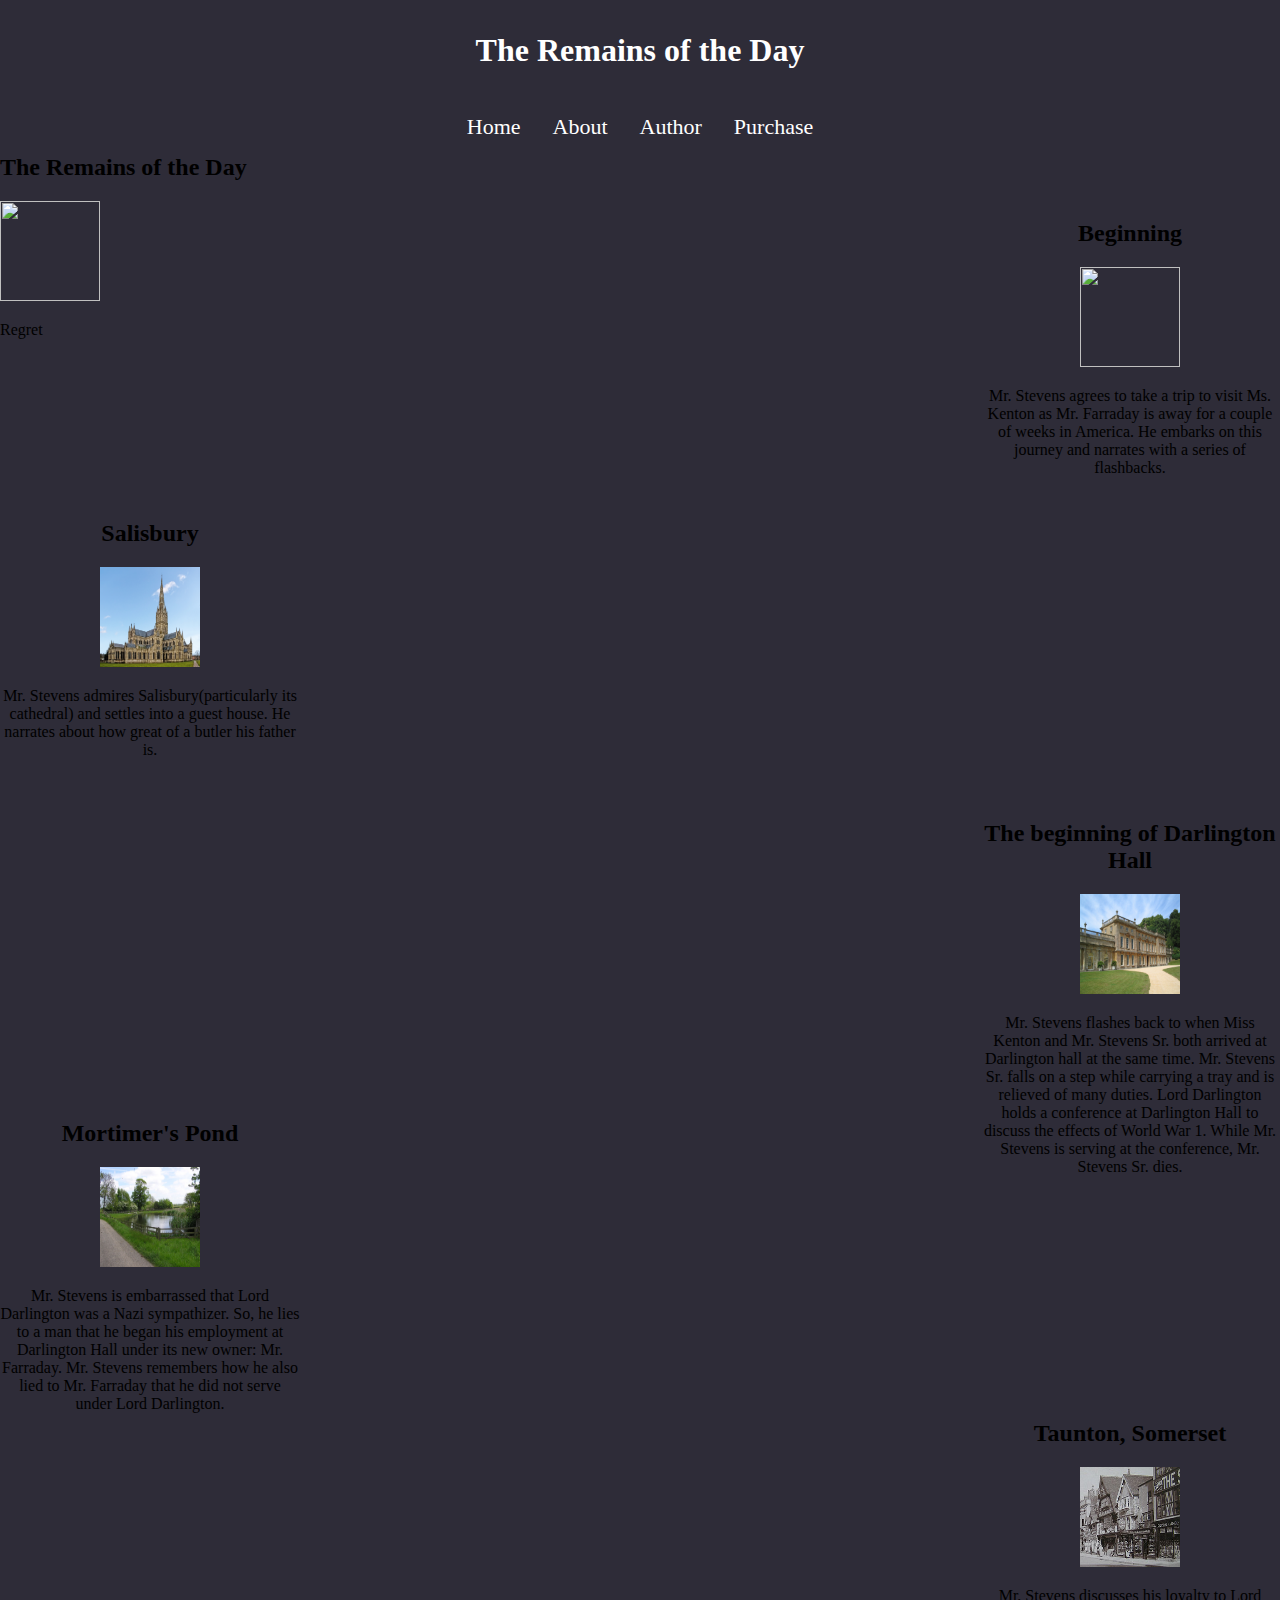
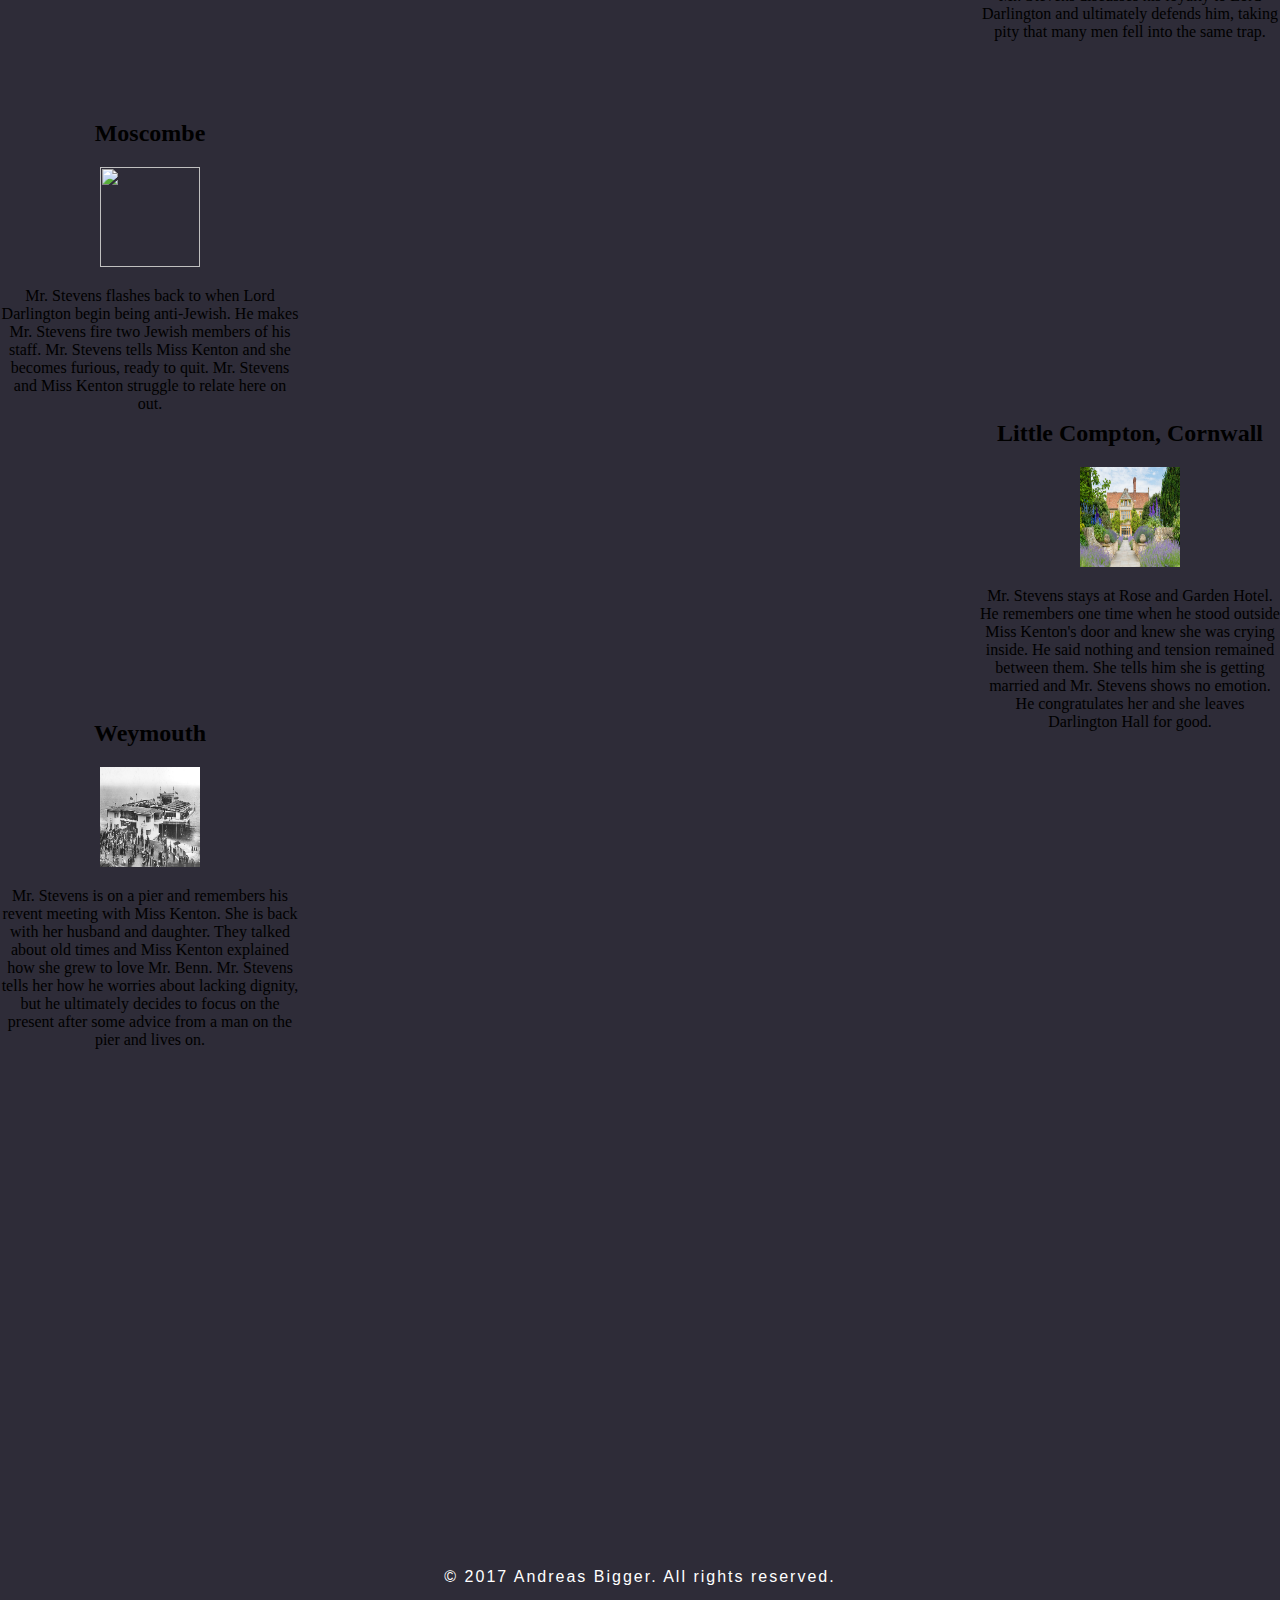
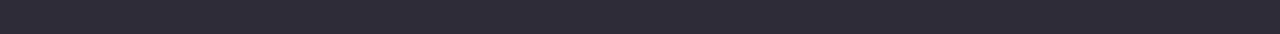
==== index.html @ cb94d07c "Update index.html" ====
<!DOCTYPE html>
<html lang="en">
  <head>
    <title>The Remains of the Day Fan Page</title>
    <meta name="viewport" content="width=device-width, initial-scale=1">
    <meta http-equiv="Content-Type" content="text/html; charset=utf-8" />
    <link rel="stylesheet" href="css/main.css" type="text/css" media="all" />
    <link rel="icon" href="images/icon.jpg">
  </head>
  <body>
    <div class="mainTitle">
      <ul class="connect">
    	<li><a href="https://twitter.com/kazuoishiguro1?lang=en"><div style="background-image: url('images/twitter.jpg')"></div></a></li>
    	<!--<li><a href=""><div style="background-image: url('images/instagram.png')"></div></a></li>-->
    	<li><a href="https://www.facebook.com/KazuoIshiguro/"><div style="background-image: url('images/facebook.png')"></div></a></li>
  	<li><a href="https://soundcloud.com/guardianbookspodcast/kazuo-ishiguro-on-the-remains"><div style="background-image: url('images/soundcloud.png')"></div></a></li>
      </ul>
	    <div id="titlediv"><div><h1>The Remains of the Day</h1></div></div>
    </div>
    <div id="tabs">
      <ul class="tab">
        <li class="active"><a href="index.html" class="tablinks">Home</a></li>
        <li><a href="about.html" class="tablinks">About</a></li>
        <li><a href="author.html" class="tablinks">Author</a></li>
        <li><a href="https://www.amazon.com/Remains-Day-Vintage-International-ebook/dp/B003VPWX6K/ref=sr_1_1?ie=UTF8&qid=1514854564&sr=8-1&keywords=the+remains+of+the+day" class="tablinks">Purchase</a></li>
      </ul>
    </div>
    <div class="mainBody">
      <div id="beginning">
	 <h2>Beginning</h2>
	 <img src="images/remainsCar.jpg"></img><!--Steven's Car-->
	 <p>Mr. Stevens agrees to take a trip to visit Ms. Kenton as Mr. Farraday is away for a couple of weeks in America. He embarks on this journey and narrates with a series of flashbacks.</p>
      </div>
      <div id="salisbury">
	 <h2>Salisbury</h2>
	 <img src="images/salisburyCathedral.jpg"></img><!--Salisbury Cathedral-->
	 <p>Mr. Stevens admires Salisbury(particularly its cathedral) and settles into a guest house. He narrates about how great of a butler his father is.</p>
      </div>
      <div id="DarlingtonHall">
	 <h2>The beginning of Darlington Hall</h2>
	 <img src="images/DarlingtonHall.jpg"></img><!--Darlington Hall-->
	 <p>Mr. Stevens flashes back to when Miss Kenton and Mr. Stevens Sr. both arrived at Darlington hall at the same time. Mr. Stevens Sr. falls on a step while carrying a tray and is relieved of many duties. Lord Darlington holds a conference at Darlington Hall to discuss the effects of World War 1. While Mr. Stevens is serving at the conference, Mr. Stevens Sr. dies.</p>
      </div>
      <div id="MortimerPond">
	 <h2>Mortimer's Pond</h2>
	 <img src="images/MortimerPond.jpg"></img><!--Mortimer's Pond-->
	 <p>Mr. Stevens is embarrassed that Lord Darlington was a Nazi sympathizer. So, he lies to a man that he began his employment at Darlington Hall under its new owner: Mr. Farraday. Mr. Stevens remembers how he also lied to Mr. Farraday that he did not serve under Lord Darlington.</p>
      </div>
      <div id="Taunton">
	 <h2>Taunton, Somerset</h2>
	 <img src="images/TauntonInn.jpg"></img><!--Taunton Inn-->
	 <p>Mr. Stevens discusses his loyalty to Lord Darlington and ultimately defends him, taking pity that many men fell into the same trap.</p>
      </div>
      <div id="Moscombe">
	 <h2>Moscombe</h2>
	 <img src="images/TaylorCottage.jpg"></img><!--Taylor's Cottage-->
	 <p>Mr. Stevens flashes back to when Lord Darlington begin being anti-Jewish. He makes Mr. Stevens fire two Jewish members of his staff. Mr. Stevens tells Miss Kenton and she becomes furious, ready to quit. Mr. Stevens and Miss Kenton struggle to relate here on out.</p>
      </div>
      <div id="Compton">
	 <h2>Little Compton, Cornwall</h2>
	 <img src="images/RoseAndGardenHotel.jpg"></img><!--Rose and Garden Hotel-->
	 <p>Mr. Stevens stays at Rose and Garden Hotel. He remembers one time when he stood outside Miss Kenton's door and knew she was crying inside. He said nothing and tension remained between them. She tells him she is getting married and Mr. Stevens shows no emotion. He congratulates her and she leaves Darlington Hall for good.</p>
      </div>
      <div id="Weymouth">
	 <h2>Weymouth</h2>
	 <img src="images/WeymouthPier.jpg"></img><!--The Weymouth Pier-->
	 <p>Mr. Stevens is on a pier and remembers his revent meeting with Miss Kenton. She is back with her husband and daughter. They talked about old times and Miss Kenton explained how she grew to love Mr. Benn. Mr. Stevens tells her how he worries about lacking dignity, but he ultimately decides to focus on the present after some advice from a man on the pier and lives on.</p>
      </div>
      <div id="Regret">
	  <h2>The Remains of the Day</h2>
	  <img src="images/trd.jpg"></img><!--The Remains of the Day-->
	  <p>Regret</p>
      </div>
    </div>
    <div class="copy-section">
		  <div class="container">
			  <div class="footer-top">
				  <p>© 2017 Andreas Bigger. All rights reserved.</p>
			  </div>
		  </div>
	  </div>
  </body>
</html>
---- css/main.css ----
html, body {
    padding:0;
    margin:0;
    height: 100%;
    width:100%;
    background:#2e2c38;
    /*font-family: 'Nunito', sans-serif;*/
    font-family: 'Apple Chancery', cursive;
}
img {
    width: 100px;
    height: 100px;
}
#beginning {
    position: absolute;
    right: 0;
    top: 200px;
    width: 300px;
    height: 300px;
    text-align: center;
}
#salisbury{
    position: absolute;
    top: 500px;
    width: 300px;
    height: 300px;
    text-align: center;
}
#DarlingtonHall {
    position: absolute;
    top: 800px;
    right: 0;
    width: 300px;
    height: 300px;
    text-align: center;
}
#MortimerPond {
    position: absolute;
    top: 1100px;
    width: 300px;
    height: 300px;
    text-align: center;
}
#Taunton {
    position: absolute;
    right: 0;
    top: 1400px;
    width: 300px;
    height: 300px;
    text-align: center;
}
#Moscombe {
    position: absolute;
    top: 1700px;
    width: 300px;
    height: 300px;
    text-align: center;
}
#Compton {
    position: absolute;
    right: 0;
    top: 2000px;
    width: 300px;
    height: 300px;
    text-align: center;
}
#Weymouth {
    position: absolute;
    top: 2300px;
    width: 300px;
    height: 300px;
    text-align: center;
}
.connect {
    position: absolute;
    height: 25px;
    width: 100%;
    top: 0%;
    left: 0%;
}
ul.connect {
    list-style-type: none;
    margin: 0;
    padding: 10px; 
}
.connect li {
    display:inline;
    list-style:none;
    float:left;
    height: 25px;
    width: 25px;
    padding: 10px;
    margin: 10px;
}
.connect li a {
    display: block;
    width: 25px;
    height: 25px;
}
.connect li div {
    background-size: 100%;
    background-repeat: no-repeat;
    height: 100%;
    width: 100%;
}
.mainTitle{
    top:0px;
    width: 100%;
    height: 100px;
    color: white;
    display: table;
    text-align: center;
}
.mainBody{
    height: 3000px;
    width: 100%;
    background-image: url("../images/windingRoad2.png");
    /*background-repeat: repeat-y;*/
    background-size: 100% 1200px;
}
#titlediv {
    vertical-align: middle;
    display: table-cell;
}
#tabs {
   float:left;
   background-color: #2e2c38;
   color: white;
   width: 100%;
   overflow: hidden;
   position: relative;
}
ul.tab {
    clear:left;
    float:left;
    list-style-type: none;
    margin: 0;
    padding: 0;
    /*border: 1px solid #ccc;*/
    background-color: transparent;
    position:relative;
    left:50%;
    text-align:center;
}

/* Float the list items side by side */
ul.tab li {
   display:block;
   float:left;
   list-style:none;
   margin:0;
   padding:0;
   position:relative;
   right:50%;
}

/* Style the links inside the list items */
ul.tab li a {
    display: block;
    color: white;
    text-align: center;
    padding: 14px 16px;
    text-decoration: none;
    transition: 0.3s;
    font-size: 22px;
}

/* Change background color of links on hover */
ul.tab li a:hover {
    background-color: #F8ECC2;
    color: black;
}

/* Create an active/current tablink class */
ul.tab li a:focus, .active {
    background-color: lighter(60%);
}
.copy-section {
    font-family: 'Nunito', sans-serif;
    padding: 2em 0;
    background: #2e2c38;
    text-align: center;
}
.copy-section p {
    font-size: 1em;
    color: #fff;
    letter-spacing: 2px;
}
.copy-section a {
    font-size: 1em;
    color: #fff;
    font-weight: 600;
    text-transform: capitalize;
}
.container {
  padding-right: 15px;
  padding-left: 15px;
  margin-right: auto;
  margin-left: auto;
}
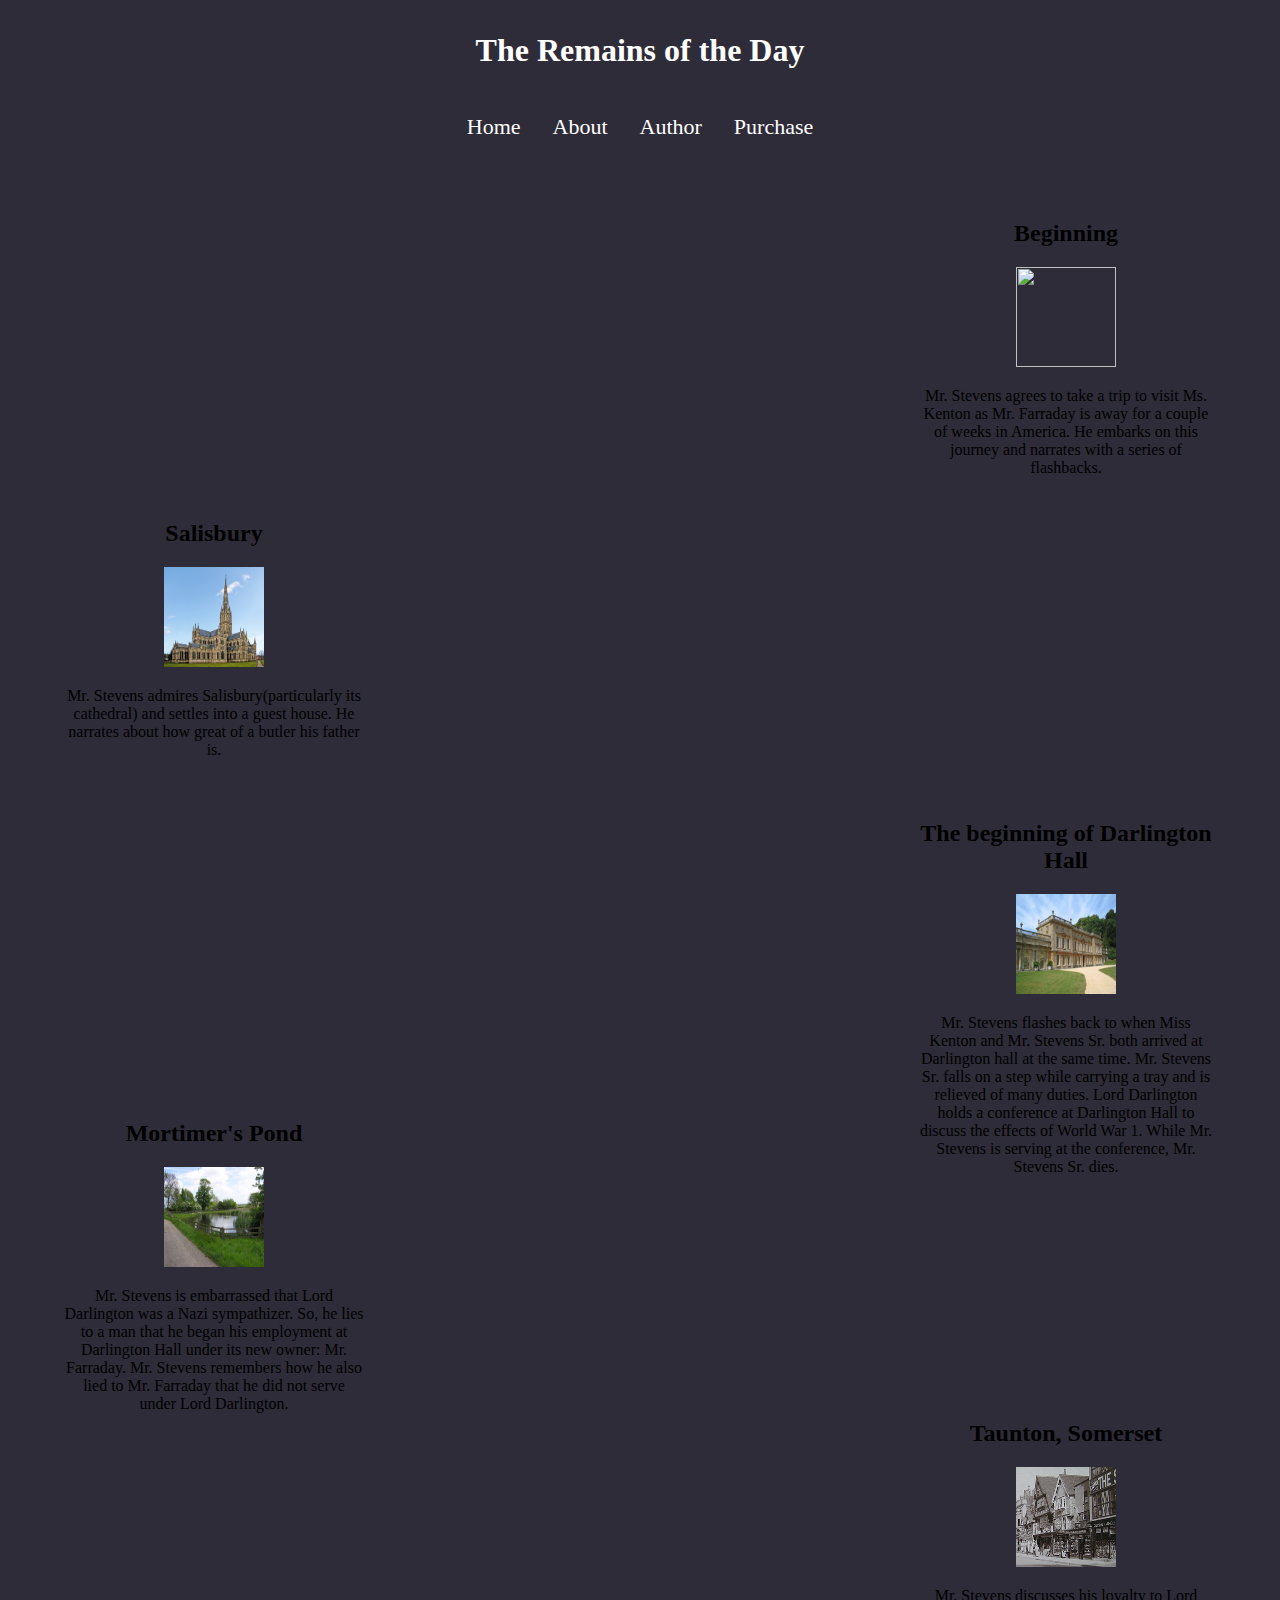
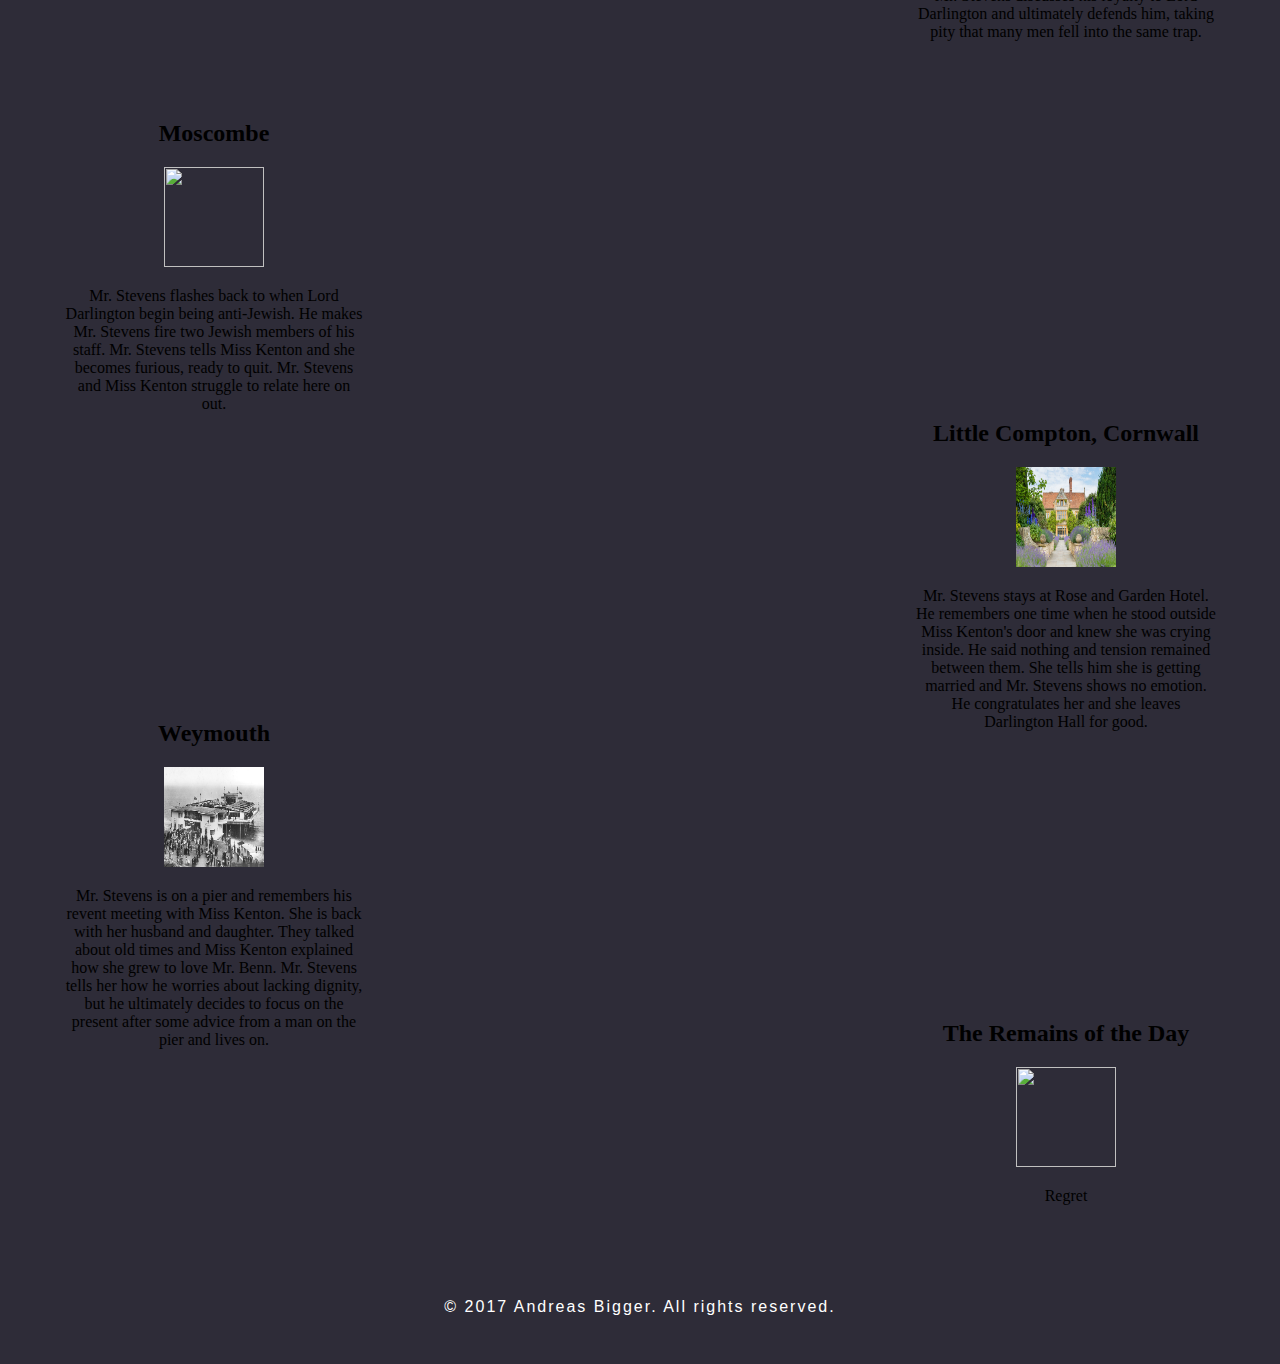
==== commit 6c741ee9: "Update index.html" ====
--- a/index.html
+++ b/index.html
@@ -2,8 +2,7 @@
 <html lang="en">
   <head>
     <title>The Remains of the Day Fan Page</title>
-    <meta name="viewport" content="width=device-width, initial-scale=1">
-    <meta http-equiv="Content-Type" content="text/html; charset=utf-8" />
+    <meta name="viewport" content="width=1024">
     <link rel="stylesheet" href="css/main.css" type="text/css" media="all" />
     <link rel="icon" href="images/icon.jpg">
   </head>
--- a/css/main.css
+++ b/css/main.css
@@ -13,7 +13,7 @@
 }
 #beginning {
     position: absolute;
-    right: 0;
+    right: 5%;
     top: 200px;
     width: 300px;
     height: 300px;
@@ -22,6 +22,7 @@
 #salisbury{
     position: absolute;
     top: 500px;
+    left: 5%;
     width: 300px;
     height: 300px;
     text-align: center;
@@ -29,7 +30,7 @@
 #DarlingtonHall {
     position: absolute;
     top: 800px;
-    right: 0;
+    right: 5%;
     width: 300px;
     height: 300px;
     text-align: center;
@@ -37,13 +38,14 @@
 #MortimerPond {
     position: absolute;
     top: 1100px;
+    left: 5%;
     width: 300px;
     height: 300px;
     text-align: center;
 }
 #Taunton {
     position: absolute;
-    right: 0;
+    right: 5%;
     top: 1400px;
     width: 300px;
     height: 300px;
@@ -52,13 +54,14 @@
 #Moscombe {
     position: absolute;
     top: 1700px;
+    left: 5%;
     width: 300px;
     height: 300px;
     text-align: center;
 }
 #Compton {
     position: absolute;
-    right: 0;
+    right: 5%;
     top: 2000px;
     width: 300px;
     height: 300px;
@@ -67,6 +70,15 @@
 #Weymouth {
     position: absolute;
     top: 2300px;
+    left: 5%;
+    width: 300px;
+    height: 300px;
+    text-align: center;
+}
+#Regret {
+    position: absolute;
+    right: 5%;
+    top: 2600px;
     width: 300px;
     height: 300px;
     text-align: center;
@@ -112,7 +124,7 @@
     text-align: center;
 }
 .mainBody{
-    height: 3000px;
+    height: 2750px;
     width: 100%;
     background-image: url("../images/windingRoad2.png");
     /*background-repeat: repeat-y;*/
@@ -198,3 +210,21 @@
   margin-right: auto;
   margin-left: auto;
 }
+
+/*@media (min-width: 930px) {
+    #beginning, #DarlingtonHall, #Taunton, #Compton, #Regret {
+        right: 5%;
+    }
+    #salisbury, #MortimerPond, #Moscombe, #Weymouth {
+        left: 5%;
+    }
+}*/
+
+@media (max-width: 930px) {
+    #beginning, #DarlingtonHall, #Taunton, #Compton, #Regret {
+        right: 0;
+    }
+    #salisbury, #MortimerPond, #Moscombe, #Weymouth {
+        left: 0;
+    }
+}
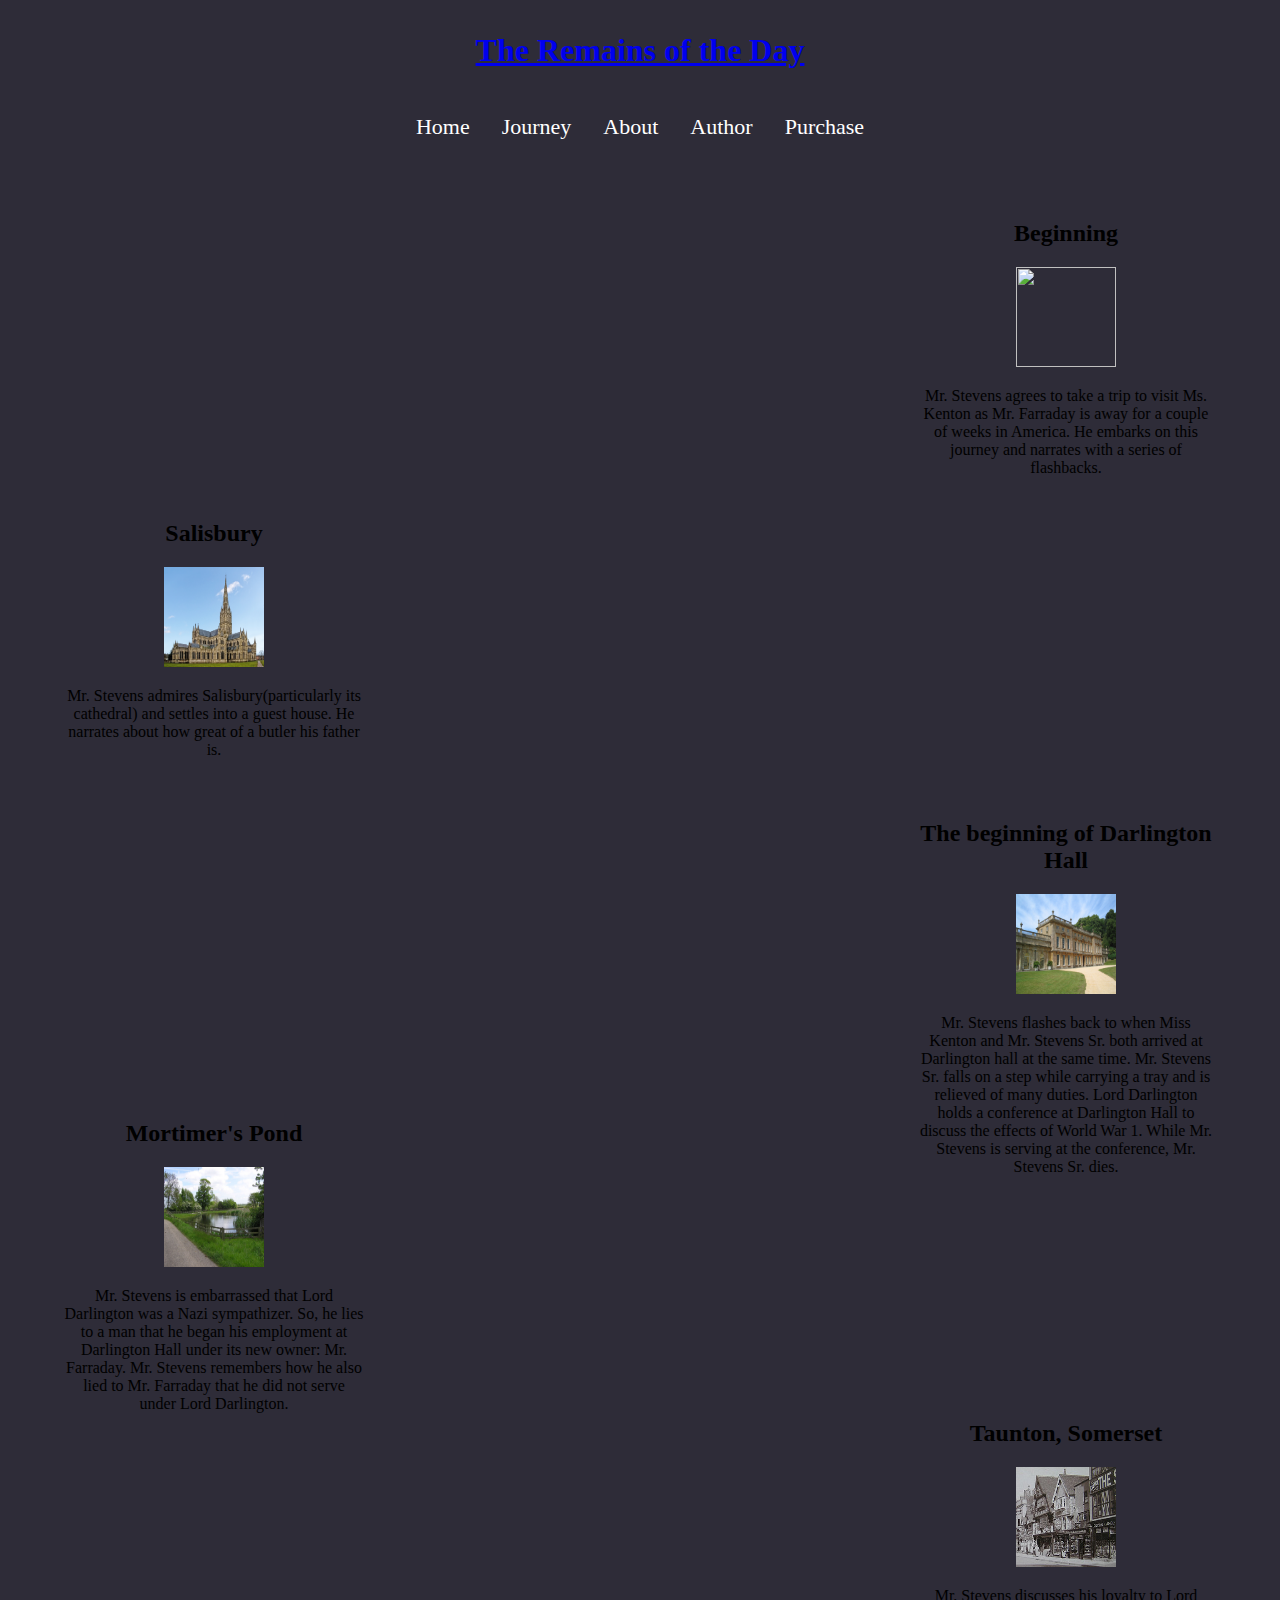
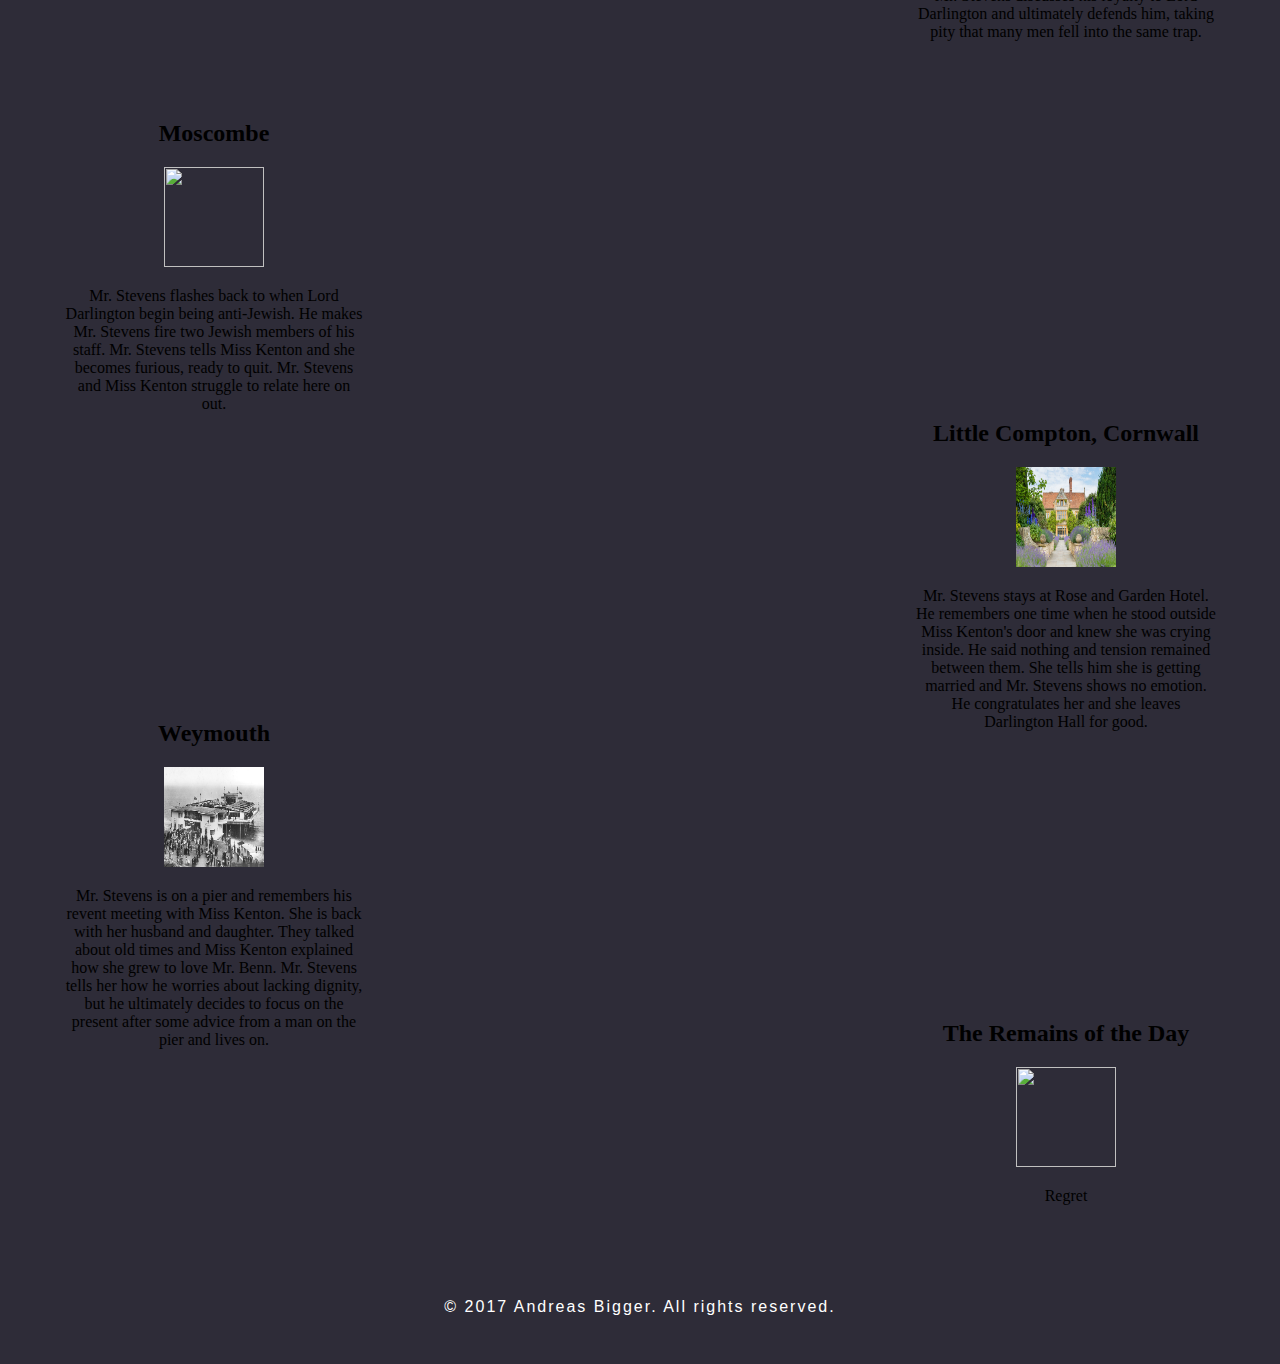
==== commit 0fef003e: "Update index.html" ====
--- a/index.html
+++ b/index.html
@@ -1,8 +1,9 @@
 <!DOCTYPE html>
 <html lang="en">
   <head>
+    <!-- Check Marker-->
     <title>The Remains of the Day Fan Page</title>
-    <meta name="viewport" content="width=1024">
+    <meta name="viewport" content="width=1200">
     <link rel="stylesheet" href="css/main.css" type="text/css" media="all" />
     <link rel="icon" href="images/icon.jpg">
   </head>
@@ -14,11 +15,12 @@
     	<li><a href="https://www.facebook.com/KazuoIshiguro/"><div style="background-image: url('images/facebook.png')"></div></a></li>
   	<li><a href="https://soundcloud.com/guardianbookspodcast/kazuo-ishiguro-on-the-remains"><div style="background-image: url('images/soundcloud.png')"></div></a></li>
       </ul>
-	    <div id="titlediv"><div><h1>The Remains of the Day</h1></div></div>
+	    <div id="titlediv"><div><a href="index.html"><h1>The Remains of the Day</h1></a></div></div>
     </div>
     <div id="tabs">
       <ul class="tab">
         <li class="active"><a href="index.html" class="tablinks">Home</a></li>
+	<li><a href="journey.html" class="tablinks">Journey</a></li>
         <li><a href="about.html" class="tablinks">About</a></li>
         <li><a href="author.html" class="tablinks">Author</a></li>
         <li><a href="https://www.amazon.com/Remains-Day-Vintage-International-ebook/dp/B003VPWX6K/ref=sr_1_1?ie=UTF8&qid=1514854564&sr=8-1&keywords=the+remains+of+the+day" class="tablinks">Purchase</a></li>
--- a/css/main.css
+++ b/css/main.css
@@ -1,15 +1,29 @@
 html, body {
-    padding:0;
-    margin:0;
-    height: 100%;
-    width:100%;
+    padding: 0;
+    margin: 0;
+    /*height: 100%;
+    width: 100%;*/
     background:#2e2c38;
     /*font-family: 'Nunito', sans-serif;*/
     font-family: 'Apple Chancery', cursive;
 }
+html {
+    overflow-x: hidden;
+}
+#content-full {
+    text-align: justify;
+}
 img {
     width: 100px;
     height: 100px;
+}
+#kazuoPic {
+    width: 300px;
+    height: 300px;
+}
+#remainsBook {
+    width: 195px;
+    height: 300px;
 }
 #beginning {
     position: absolute;
@@ -129,6 +143,23 @@
     background-image: url("../images/windingRoad2.png");
     /*background-repeat: repeat-y;*/
     background-size: 100% 1200px;
+}
+.authorbody, .aboutbody {
+   background: #F8ECC2;
+   height: 1350px;
+   width: 100%;
+   text-align: center;
+}
+#moreinfo {
+    padding: 10px;
+}
+#kazuo {
+    width: 400px;
+    padding: 5px;
+    margin: 0 auto;
+}
+#video {
+    padding: 10px;
 }
 #titlediv {
     vertical-align: middle;
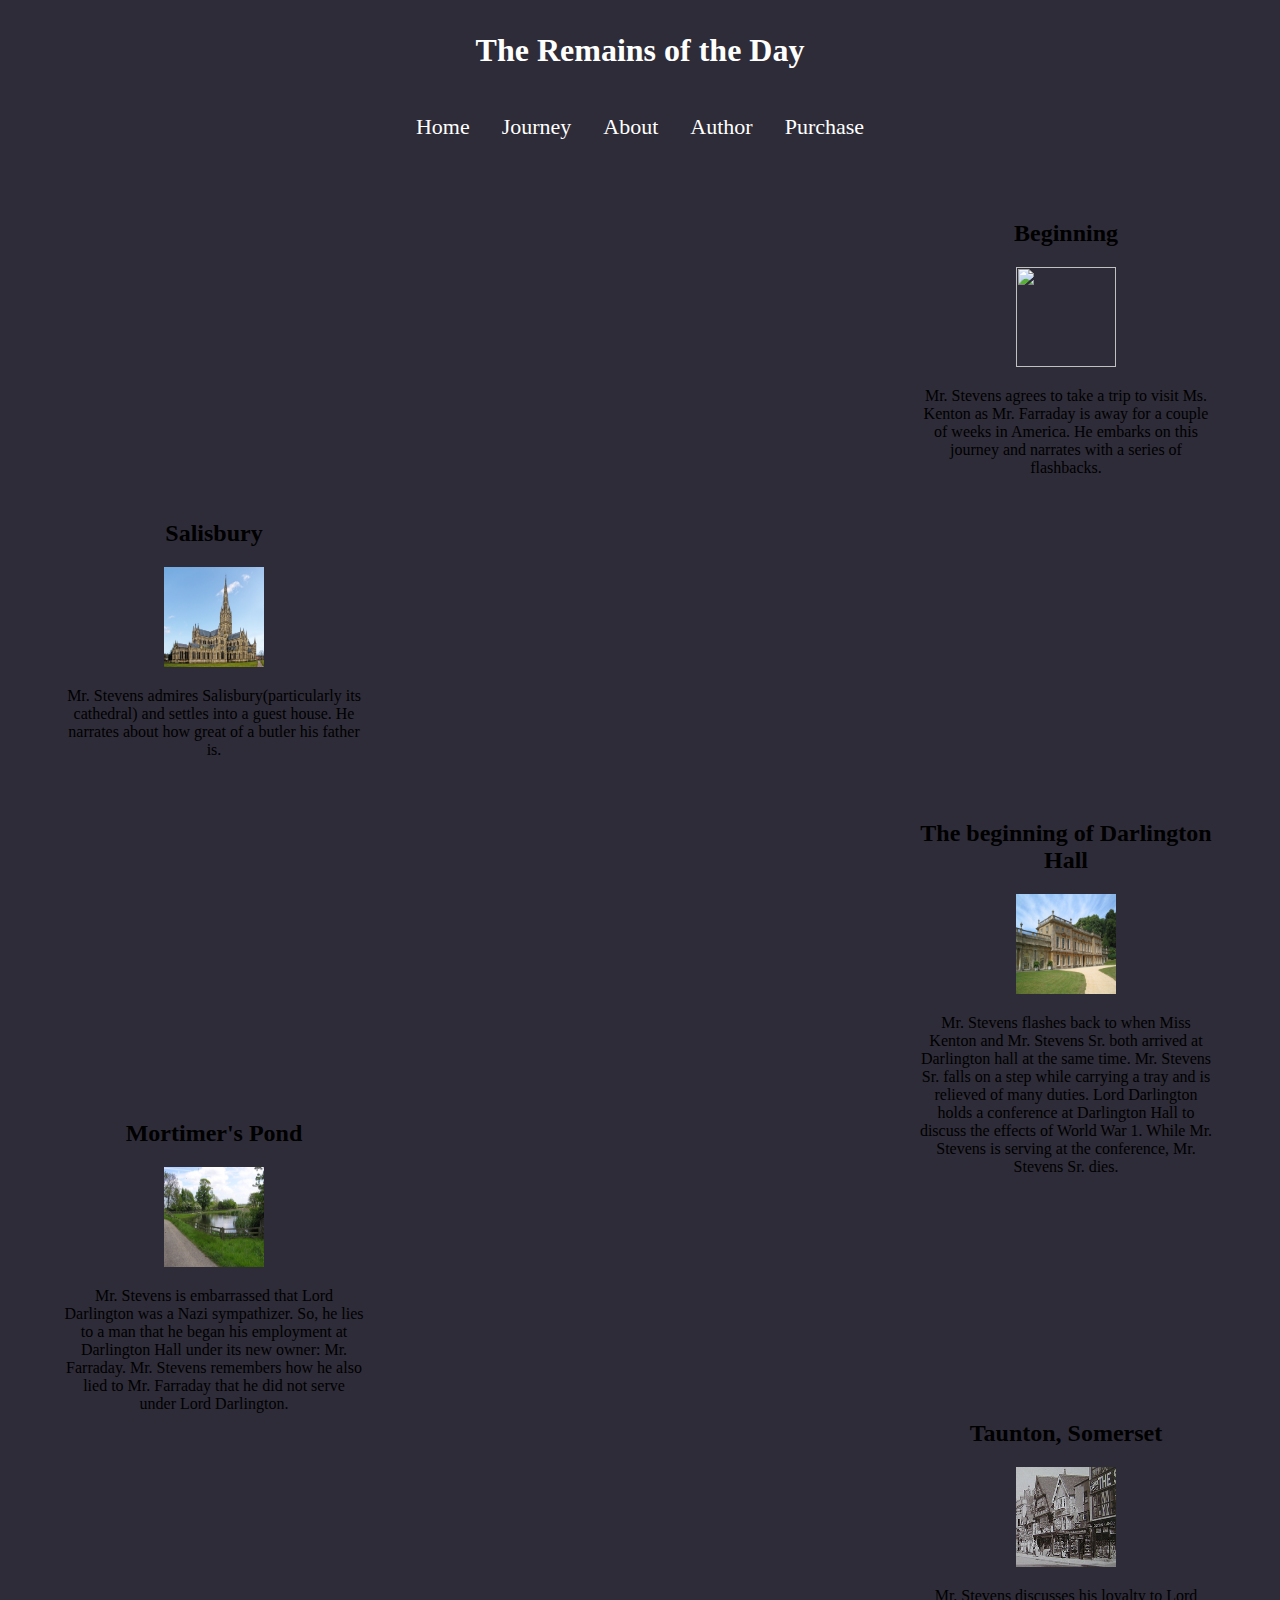
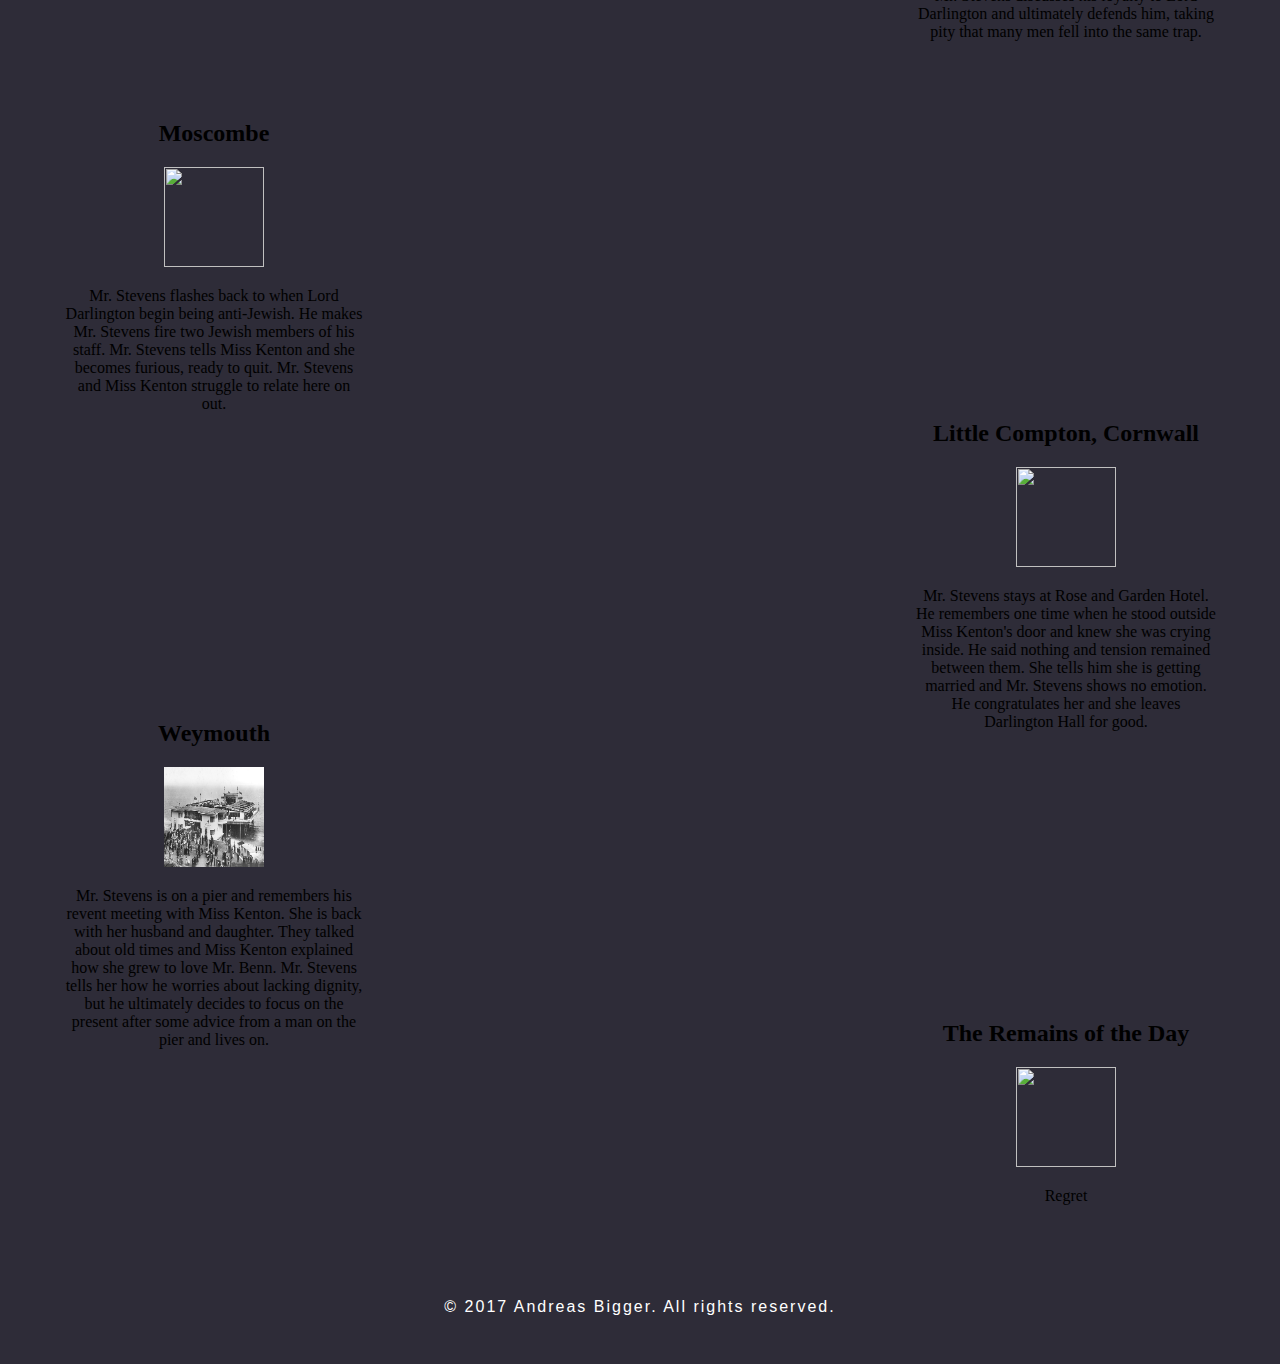
==== commit d2498d96: "Update index.html" ====
--- a/index.html
+++ b/index.html
@@ -15,7 +15,7 @@
     	<li><a href="https://www.facebook.com/KazuoIshiguro/"><div style="background-image: url('images/facebook.png')"></div></a></li>
   	<li><a href="https://soundcloud.com/guardianbookspodcast/kazuo-ishiguro-on-the-remains"><div style="background-image: url('images/soundcloud.png')"></div></a></li>
       </ul>
-	    <div id="titlediv"><div><a href="index.html"><h1>The Remains of the Day</h1></a></div></div>
+	    <div id="titlediv"><a href="index.html"><div id="innertitlediv"><h1>The Remains of the Day</h1></div></a></div>
     </div>
     <div id="tabs">
       <ul class="tab">
@@ -59,7 +59,7 @@
       </div>
       <div id="Compton">
 	 <h2>Little Compton, Cornwall</h2>
-	 <img src="images/RoseAndGardenHotel.jpg"></img><!--Rose and Garden Hotel-->
+	 <img src="images/rose.jpg"></img><!--Rose and Garden Hotel-->
 	 <p>Mr. Stevens stays at Rose and Garden Hotel. He remembers one time when he stood outside Miss Kenton's door and knew she was crying inside. He said nothing and tension remained between them. She tells him she is getting married and Mr. Stevens shows no emotion. He congratulates her and she leaves Darlington Hall for good.</p>
       </div>
       <div id="Weymouth">
--- a/css/main.css
+++ b/css/main.css
@@ -10,8 +10,17 @@
 html {
     overflow-x: hidden;
 }
+a:link {
+    text-decoration: none;
+    color:inherit;
+}
 #content-full {
     text-align: justify;
+}
+#innertitlediv {
+    color: white;
+    width: 400px;
+    margin: 0 auto;
 }
 img {
     width: 100px;
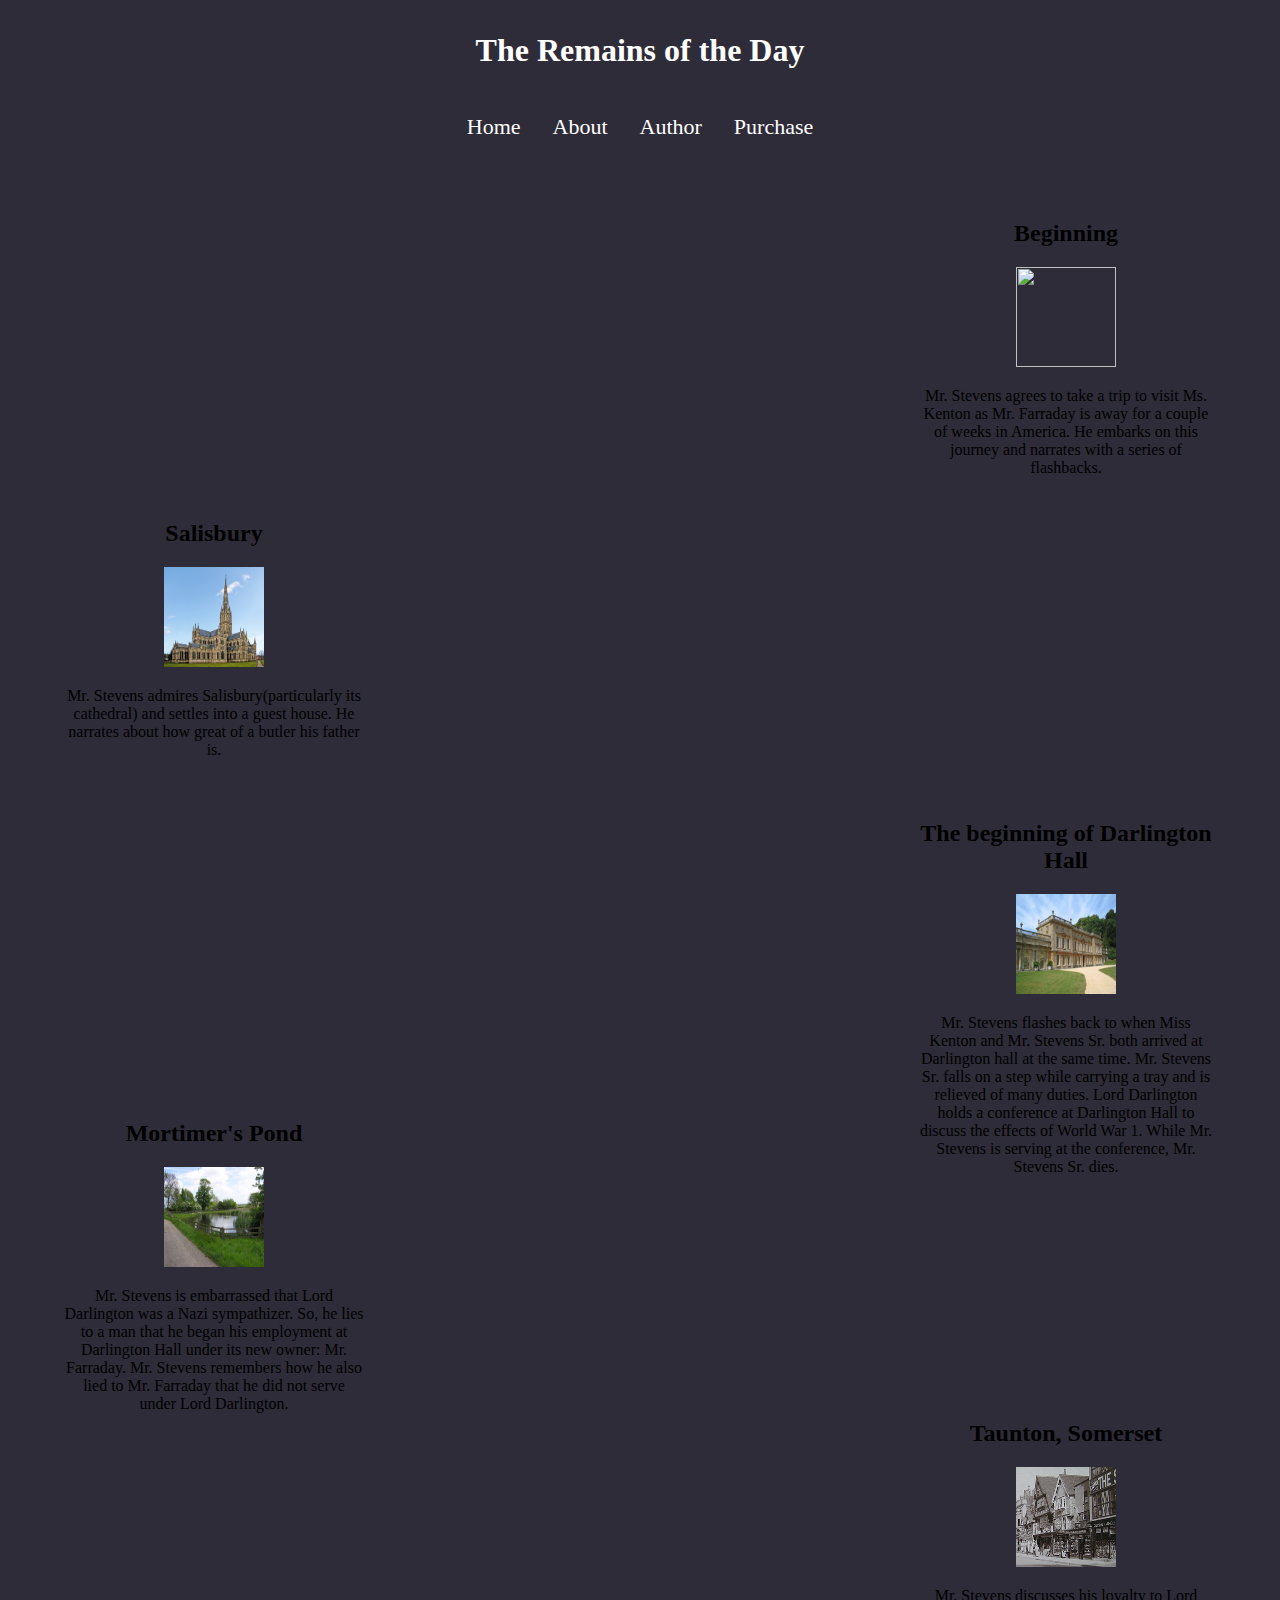
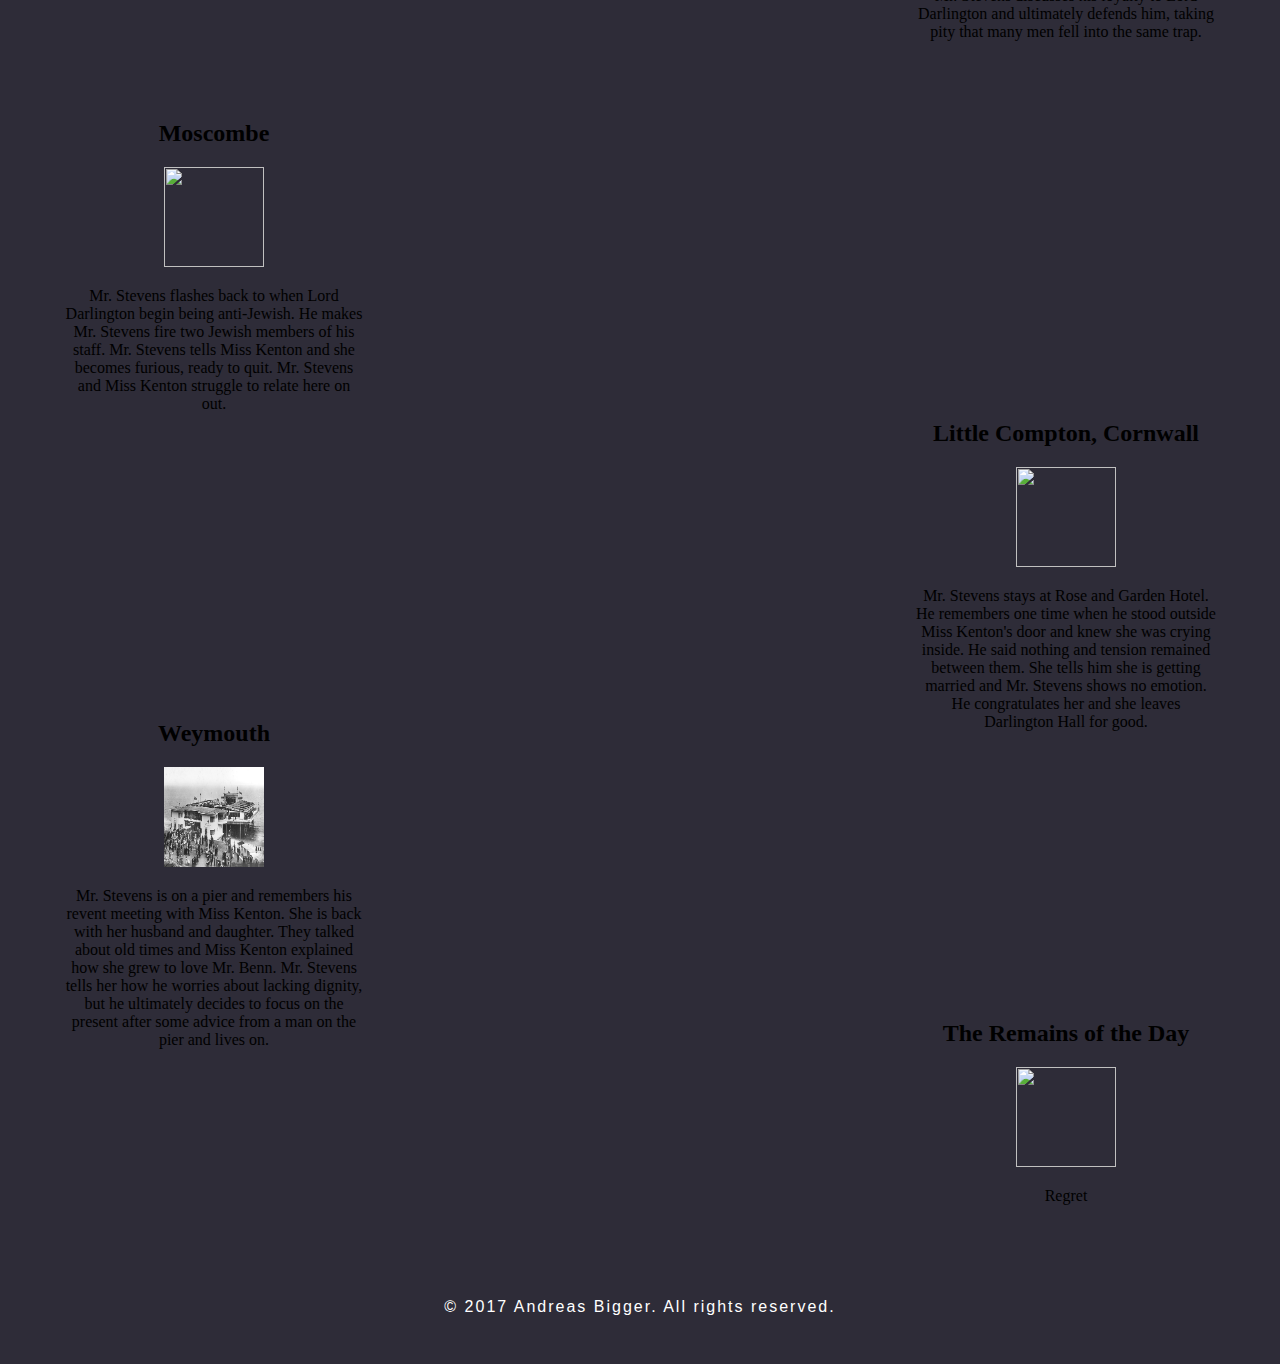
==== commit d9c4f578: "Update index.html" ====
--- a/index.html
+++ b/index.html
@@ -20,7 +20,7 @@
     <div id="tabs">
       <ul class="tab">
         <li class="active"><a href="index.html" class="tablinks">Home</a></li>
-	<li><a href="journey.html" class="tablinks">Journey</a></li>
+	<!--<li><a href="journey.html" class="tablinks">Journey</a></li>-->
         <li><a href="about.html" class="tablinks">About</a></li>
         <li><a href="author.html" class="tablinks">Author</a></li>
         <li><a href="https://www.amazon.com/Remains-Day-Vintage-International-ebook/dp/B003VPWX6K/ref=sr_1_1?ie=UTF8&qid=1514854564&sr=8-1&keywords=the+remains+of+the+day" class="tablinks">Purchase</a></li>
